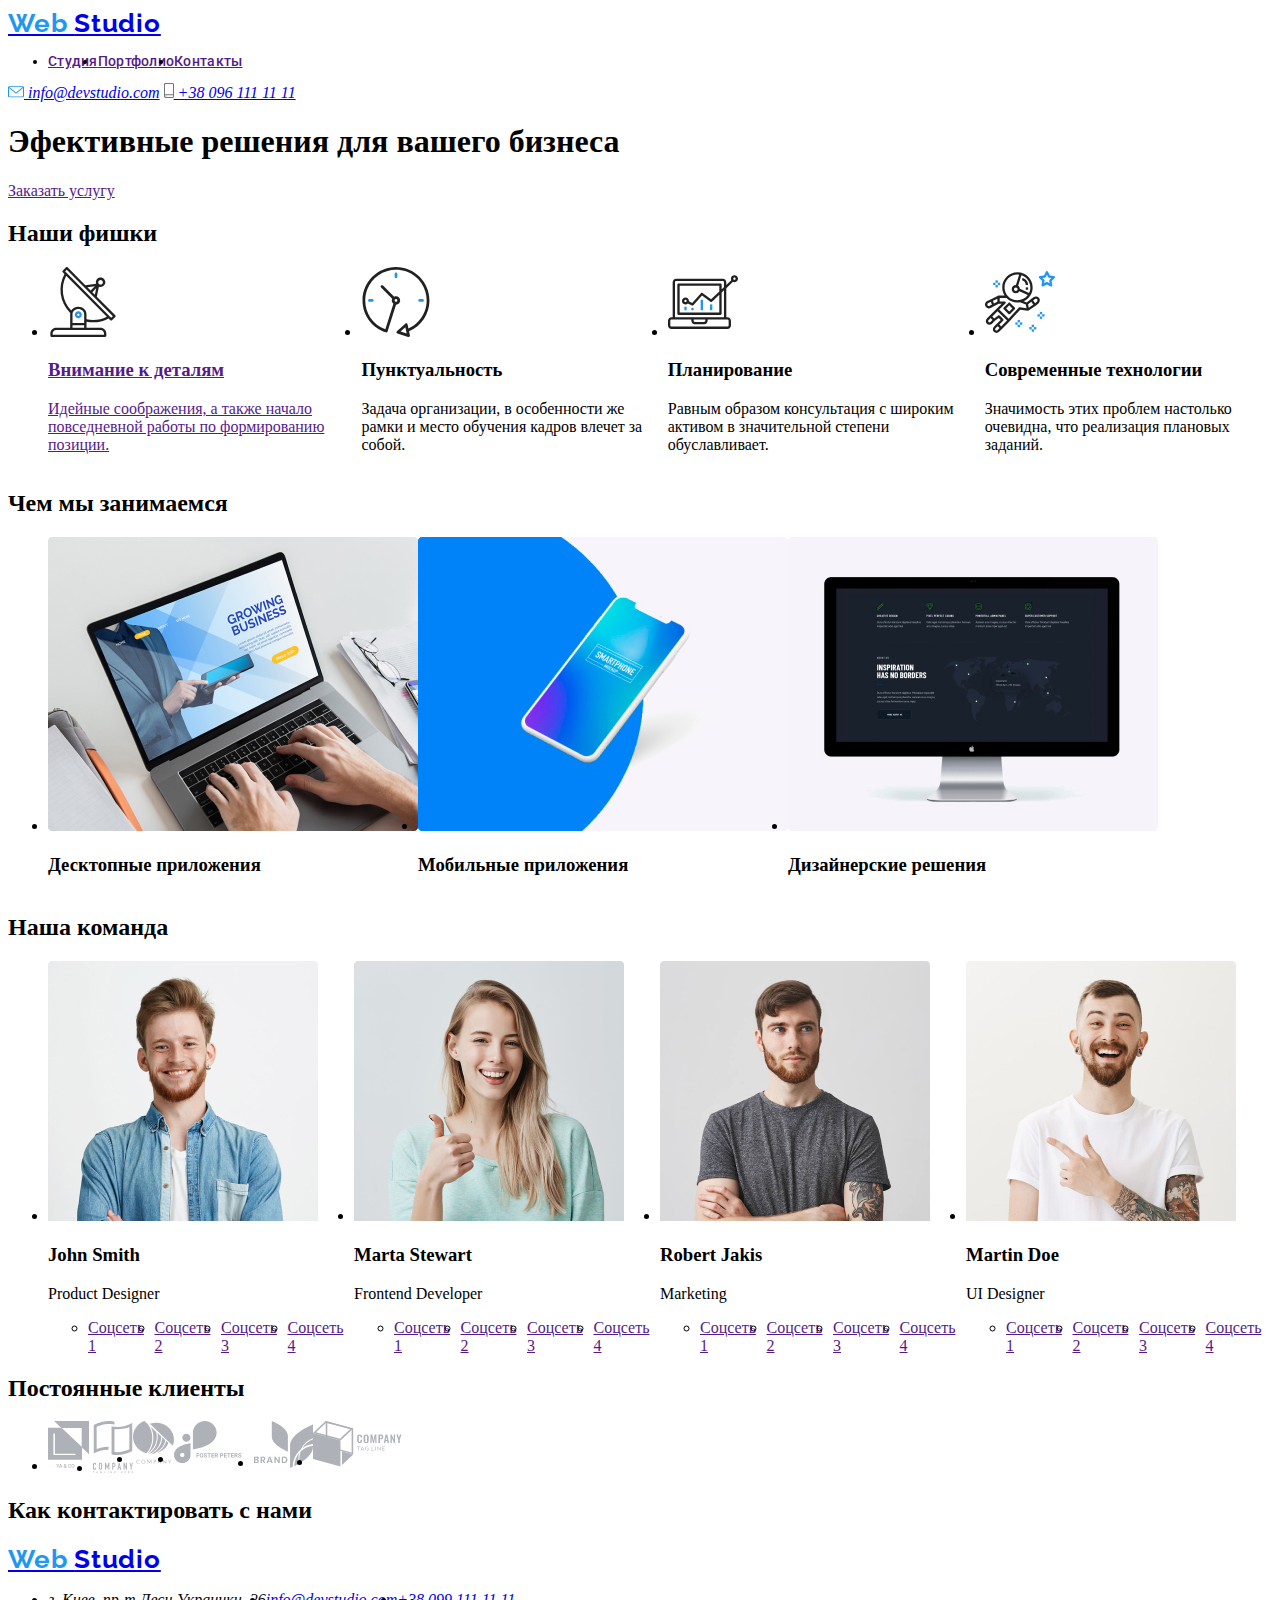
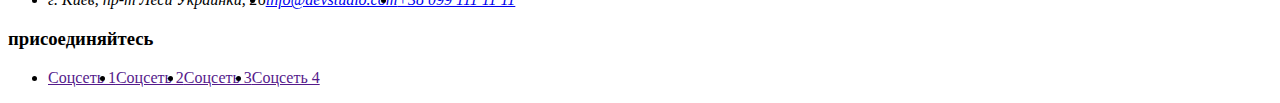
==== index.html @ 034b57d1 "Меняет название файла index.html" ====
<!DOCTYPE html>
<html lang="ru">
<head>
	<meta charset="UTF-8">
	<meta name="viewport" content="width=device-width, initial-scale=1.0">
	<link rel="stylesheet" href="./css/style.css">
	
	<link href="https://fonts.googleapis.com/css2?family=Raleway:wght@700&display=swap" rel="stylesheet">
	<link href="https://fonts.googleapis.com/css2?family=Roboto:wght@500&display=swap" rel="stylesheet">
	
	<title>Web Studio</title>
</head>
<body>
	<header class="head">
		
		<nav class="menu-nav">
			<a class="logo" href="/">
				<span class="logo-text-web">Web </span>
				<span>Studio</span>
			</a>
		
			<ul>
				<li><a href="">Студия</a></li>
				<li><a href="">Портфолио</a></li>
				<li><a href="">Контакты</a></li>
			</ul>
		</nav>

		<address class="mail-and-tel">
			<a href="mailto:info@devstudio.com">
				<img src="./images/email.svg" alt="Электронная почта"> 
				info@devstudio.com</a>
			<a href="tel:+380961111111"><img src="./images/smartphone.svg" alt="Смартфон">
				 +38 096 111 11 11</a>
		</address>

	</header>

	<main>

		<section class="order">
			<h1>
				Эфективные решения для вашего бизнеса
			</h1>
			<a href="">Заказать услугу</a> 
		</section>

		<section class="features">

			<!-- Не отображать заголовок -->
			<h2>Наши фишки</h2>

			<ul>
				<li>
					<a href="">
						<img class="skils" src="./images/antenna.svg" alt="Антены">
						<h3>Внимание к деталям</h3>
						<p>
							Идейные соображения, а также начало повседневной работы по формированию позиции.
						</p>
					</a>
				</li>

				<li>
					<img src="./images/clock.svg" alt="Часы">
					<h3>Пунктуальность</h3>
					<p>
						Задача организации, в особенности же рамки и место обучения кадров влечет за собой.
					</p>
				</li>

				<li>
					<img src="./images/diagram.svg" alt="Диаграммы">
					<h3>Планирование</h3>
					<p>
						Равным образом консультация с широким активом в значительной степени обуславливает.
					</p>
				</li>

				<li>
					<img src="./images/astronaut.svg" alt="Космонавт">
					<h3>Современные технологии</h3>
					<p>
						Значимость этих проблем настолько очевидна, что реализация плановых заданий.
					</p>
				</li>
			</ul>
		</section>
				<!-- Разделительная черта, или нижняя граница блока -->
		<section class="what-we-do">
			<h2>Чем мы занимаемся</h2>
			<ul>
				<li>
					<img src="./images/desctop-app.jpg" alt="Десктопные приложения">
					<h3>Десктопные приложения</h3>
				</li>
				<li>
					<img src="./images/mobile-app.jpg" alt="Мобильные приложения">
					<h3>Мобильные приложения</h3>
				</li>
				<li>
					<img src="./images/design-decisions.jpg" alt="Дизайнерские решения">
					<h3>Дизайнерские решения</h3>
				</li>
			</ul>
		</section>

		<section class="our-team">
			<h2>Наша команда</h2>
			<ul>
				<li>
					<img src="./images/John-Smith.jpg" alt="John Smith">
					<h3>John Smith</h3>
					<p>Product Designer</p>
					<ul>
						<li><a href="">Соцсеть 1</a></li>
						<li><a href="">Соцсеть 2</a></li>
						<li><a href="">Соцсеть 3</a></li>
						<li><a href="">Соцсеть 4</a></li>
					</ul>
				</li>

				<li>
					<img src="./images/Marta-Stewart.jpg" alt="Marta Stewart">
					<h3>Marta Stewart</h3>
					<p>Frontend Developer</p>
					<ul>
						<li><a href="">Соцсеть 1</a></li>
						<li><a href="">Соцсеть 2</a></li>
						<li><a href="">Соцсеть 3</a></li>
						<li><a href="">Соцсеть 4</a></li>
					</ul>
				</li>

				<li>
					<img src="./images/Robert-Jakis.jpg" alt="Robert Jakis">
					<h3>Robert Jakis</h3>
					<p>Marketing</p>
					<ul>
						<li><a href="">Соцсеть 1</a></li>
						<li><a href="">Соцсеть 2</a></li>
						<li><a href="">Соцсеть 3</a></li>
						<li><a href="">Соцсеть 4</a></li>
					</ul>
				</li>

				<li>
					<img src="./images/Martin-Doe.jpg" alt="Martin Doe">
					<h3>Martin Doe</h3>
					<p>UI Designer</p>
					<ul>
						<li><a href="">Соцсеть 1</a></li>
						<li><a href="">Соцсеть 2</a></li>
						<li><a href="">Соцсеть 3</a></li>
						<li><a href="">Соцсеть 4</a></li>
					</ul>
				</li>
			</ul>
		</section>

		<section class="our-clients">
			<h2>Постоянные клиенты</h2>
			<ul>
				<li><a href=""><img src="./images/client1.svg" alt="Клиент 1"></a></li>
				<li><a href=""><img src="./images/client2.svg" alt="Клиент 2"></a></li>
				<li><a href=""><img src="./images/client3.svg" alt="Клиент 3"></a></li>
				<li><a href=""><img src="./images/client4.svg" alt="Клиент 4"></a></li>
				<li><a href=""><img src="./images/client5.svg" alt="Клиент 5"></a></li>
				<li><a href=""><img src="./images/client6.svg" alt="Клиент 6"></a></li>
			</ul>
		</section>

	</main>

	<footer class="">
		<!-- Не отображать заголовок-->
		<h2>Как контактировать с нами</h2>

		<a class="logo" href="/">
			<span class="logo-text-web">Web </span>
			<span>Studio</span>
		</a>

		<address class="our-address">
			<ul>
				<li>г. Киев, пр-т Леси Украинки, 26</li>
				<li>
					<a href="mailto:info@devstudio.com">info@devstudio.com</a>
				</li>
				<li>
					<a href="tel:+380961111111">+38 099 111 11 11</a>
				</li>
			</ul>
		</address>

		<div class="social">
			<h3>присоединяйтесь</h3>
			<ul>
				<li><a href="">Соцсеть 1</a></li>
				<li><a href="">Соцсеть 2</a></li>
				<li><a href="">Соцсеть 3</a></li>
				<li><a href="">Соцсеть 4</a></li>
			</ul>
		</div>
		<!-- Форма регистрации не готова -->
		<!-- <form class="e-mail-input" action="">
			<h3>Подпишитесь на рассылку</h3>
			<input type="text">
			<button>Подписаться</button>
		</form> -->
	</footer>
	<!-- Разделительная черта, или нижняя граница блока -->

</body>
</html>
---- css/style.css ----
.logo {
	font-family: Raleway;
	font-style: normal;
	font-weight: bold;
	font-size: 26px;
	line-height: 31px;

	letter-spacing: 0.03em;
}

.logo-text-web {
	color: #2196f3;
}

.menu-nav {
	font-family: Roboto;
	font-style: normal;
	font-weight: 500;
	font-size: 14px;
	line-height: 16px;
	letter-spacing: 0.02em;
}

ul {
	display: flex;
}
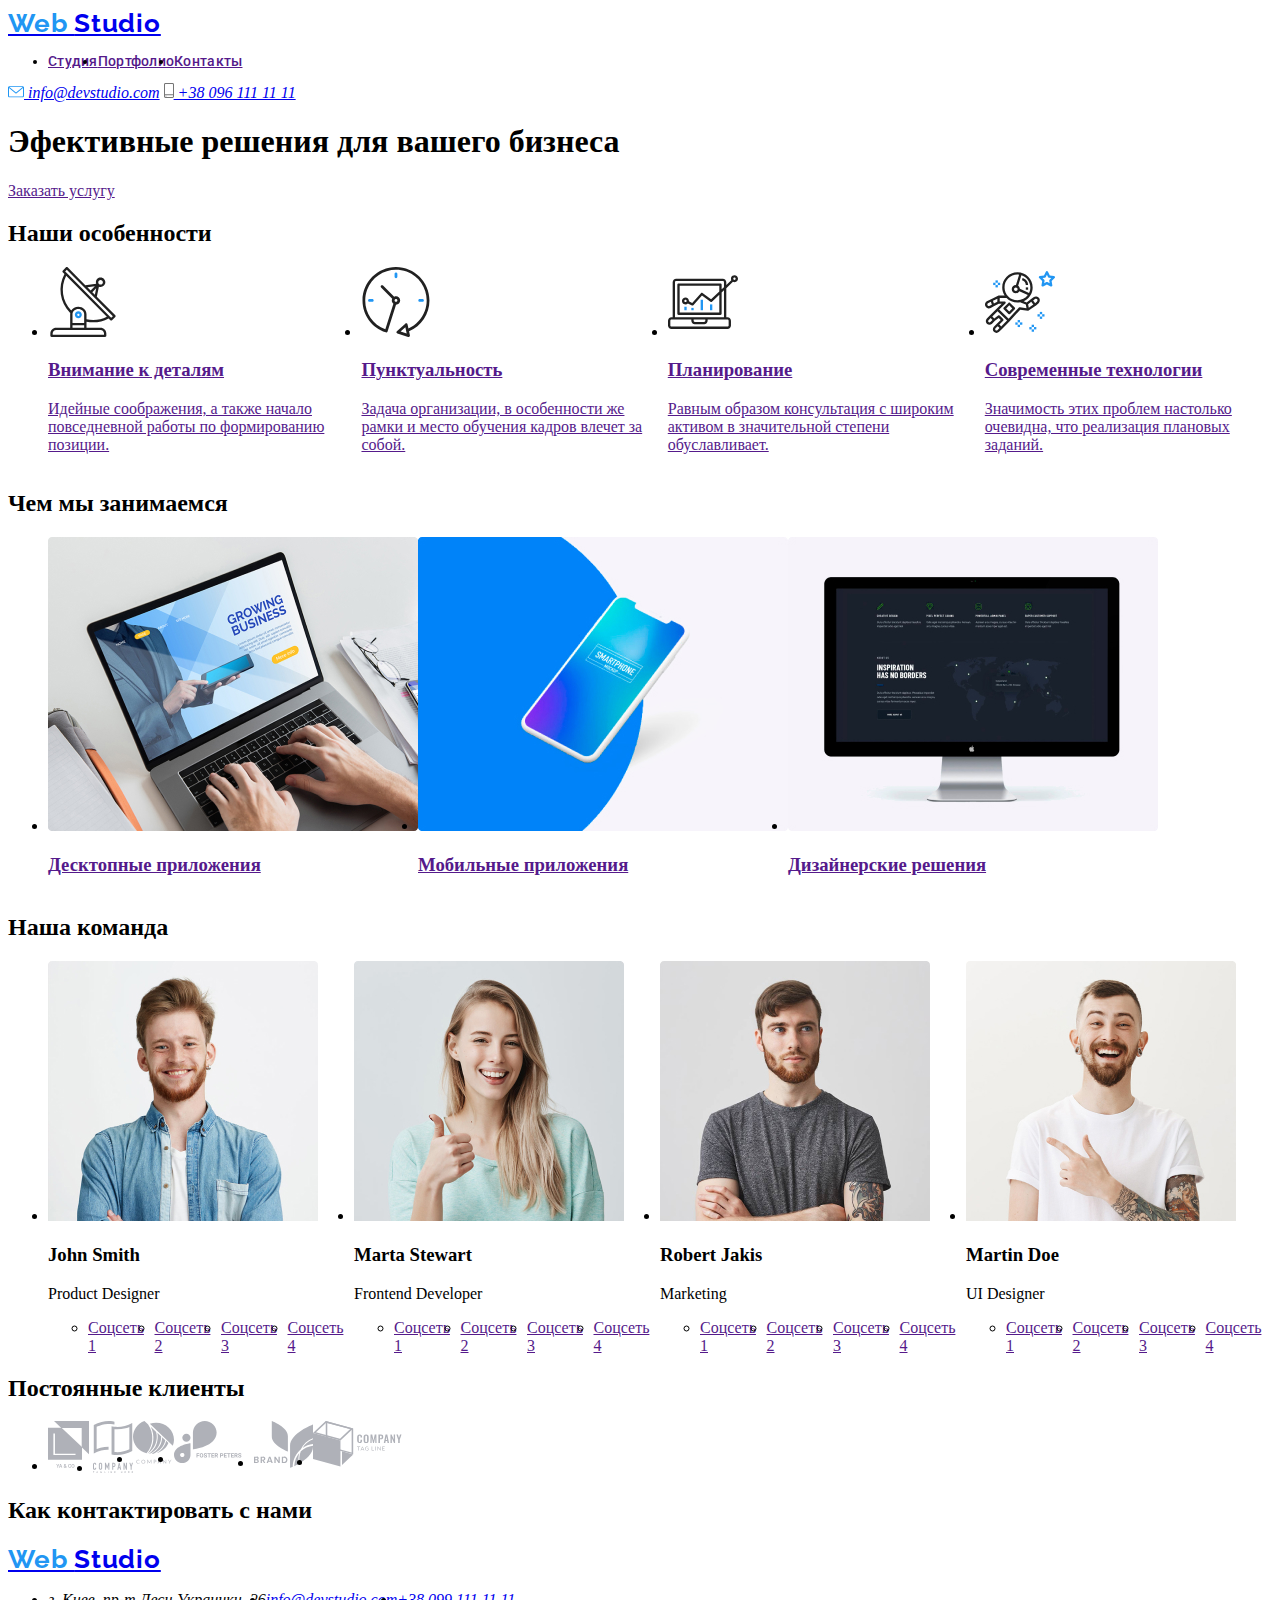
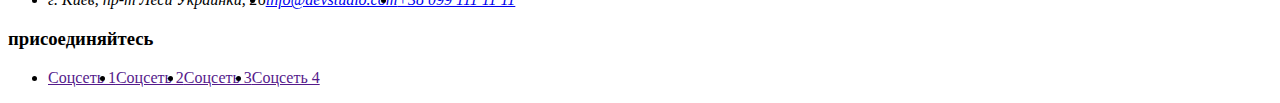
==== commit 1a8eca36: "Добавляет ссылки в раздел Чем Мы Занимаемся" ====
--- a/index.html
+++ b/index.html
@@ -48,7 +48,7 @@
 		<section class="features">
 
 			<!-- Не отображать заголовок -->
-			<h2>Наши фишки</h2>
+			<h2>Наши особенности</h2>
 
 			<ul>
 				<li>
@@ -62,27 +62,33 @@
 				</li>
 
 				<li>
-					<img src="./images/clock.svg" alt="Часы">
-					<h3>Пунктуальность</h3>
-					<p>
-						Задача организации, в особенности же рамки и место обучения кадров влечет за собой.
-					</p>
-				</li>
-
-				<li>
-					<img src="./images/diagram.svg" alt="Диаграммы">
-					<h3>Планирование</h3>
-					<p>
-						Равным образом консультация с широким активом в значительной степени обуславливает.
-					</p>
-				</li>
-
-				<li>
-					<img src="./images/astronaut.svg" alt="Космонавт">
-					<h3>Современные технологии</h3>
-					<p>
-						Значимость этих проблем настолько очевидна, что реализация плановых заданий.
-					</p>
+					<a href="">
+						<img src="./images/clock.svg" alt="Часы">
+						<h3>Пунктуальность</h3>
+						<p>
+							Задача организации, в особенности же рамки и место обучения кадров влечет за собой.
+						</p>
+					</a>
+				</li>
+
+				<li>
+					<a href="">
+						<img src="./images/diagram.svg" alt="Диаграммы">
+						<h3>Планирование</h3>
+						<p>
+							Равным образом консультация с широким активом в значительной степени обуславливает.
+						</p>
+					</a>
+				</li>
+
+				<li>
+					<a href="">
+						<img src="./images/astronaut.svg" alt="Космонавт">
+						<h3>Современные технологии</h3>
+						<p>
+							Значимость этих проблем настолько очевидна, что реализация плановых заданий.
+						</p>
+					</a>
 				</li>
 			</ul>
 		</section>
@@ -91,16 +97,22 @@
 			<h2>Чем мы занимаемся</h2>
 			<ul>
 				<li>
-					<img src="./images/desctop-app.jpg" alt="Десктопные приложения">
-					<h3>Десктопные приложения</h3>
-				</li>
-				<li>
-					<img src="./images/mobile-app.jpg" alt="Мобильные приложения">
-					<h3>Мобильные приложения</h3>
-				</li>
-				<li>
-					<img src="./images/design-decisions.jpg" alt="Дизайнерские решения">
-					<h3>Дизайнерские решения</h3>
+					<a href="">
+						<img src="./images/desctop-app.jpg" alt="Десктопные приложения">
+						<h3>Десктопные приложения</h3>
+					</a>
+				</li>
+				<li>
+					<a href="">
+						<img src="./images/mobile-app.jpg" alt="Мобильные приложения">
+						<h3>Мобильные приложения</h3>
+					</a>
+				</li>
+				<li>
+					<a href="">
+						<img src="./images/design-decisions.jpg" alt="Дизайнерские решения">
+						<h3>Дизайнерские решения</h3>
+					</a>
 				</li>
 			</ul>
 		</section>
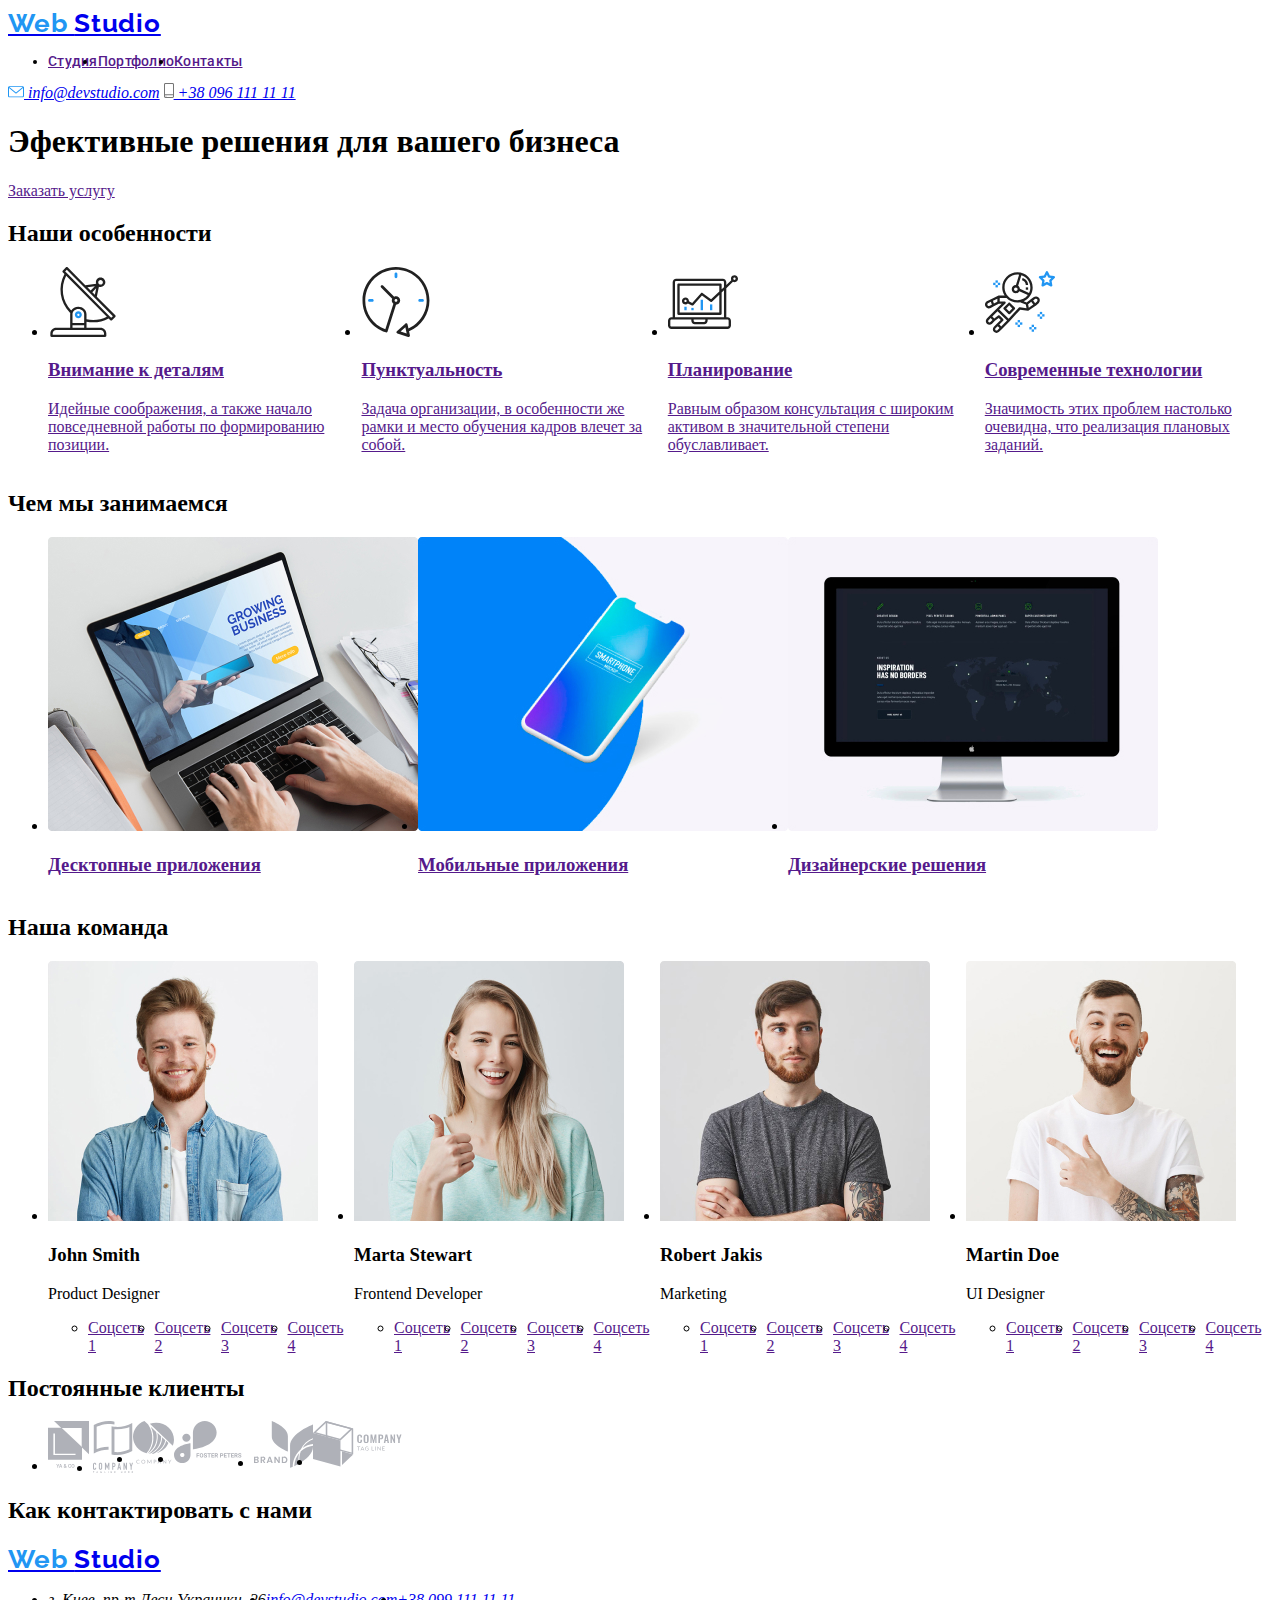
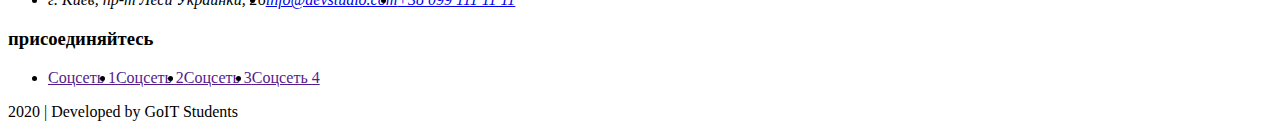
==== commit 19a8646e: "Добавляет в footer команду разработчиков" ====
--- a/index.html
+++ b/index.html
@@ -98,19 +98,19 @@
 			<ul>
 				<li>
 					<a href="">
-						<img src="./images/desctop-app.jpg" alt="Десктопные приложения">
+						<img src="./images/desctop-app.jpg" alt="Десктопные приложения" width="370" height="294">
 						<h3>Десктопные приложения</h3>
 					</a>
 				</li>
 				<li>
 					<a href="">
-						<img src="./images/mobile-app.jpg" alt="Мобильные приложения">
+						<img src="./images/mobile-app.jpg" alt="Мобильные приложения" width="370" height="294">
 						<h3>Мобильные приложения</h3>
 					</a>
 				</li>
 				<li>
 					<a href="">
-						<img src="./images/design-decisions.jpg" alt="Дизайнерские решения">
+						<img src="./images/design-decisions.jpg" alt="Дизайнерские решения" width="370" height="294">
 						<h3>Дизайнерские решения</h3>
 					</a>
 				</li>
@@ -121,7 +121,7 @@
 			<h2>Наша команда</h2>
 			<ul>
 				<li>
-					<img src="./images/John-Smith.jpg" alt="John Smith">
+					<img src="./images/John-Smith.jpg" alt="John Smith" width="270" height="260">
 					<h3>John Smith</h3>
 					<p>Product Designer</p>
 					<ul>
@@ -133,7 +133,7 @@
 				</li>
 
 				<li>
-					<img src="./images/Marta-Stewart.jpg" alt="Marta Stewart">
+					<img src="./images/Marta-Stewart.jpg" alt="Marta Stewart" width="270" height="260">
 					<h3>Marta Stewart</h3>
 					<p>Frontend Developer</p>
 					<ul>
@@ -145,7 +145,7 @@
 				</li>
 
 				<li>
-					<img src="./images/Robert-Jakis.jpg" alt="Robert Jakis">
+					<img src="./images/Robert-Jakis.jpg" alt="Robert Jakis" width="270" height="260">
 					<h3>Robert Jakis</h3>
 					<p>Marketing</p>
 					<ul>
@@ -157,7 +157,7 @@
 				</li>
 
 				<li>
-					<img src="./images/Martin-Doe.jpg" alt="Martin Doe">
+					<img src="./images/Martin-Doe.jpg" alt="Martin Doe" width="270" height="260">
 					<h3>Martin Doe</h3>
 					<p>UI Designer</p>
 					<ul>
@@ -220,6 +220,9 @@
 			<input type="text">
 			<button>Подписаться</button>
 		</form> -->
+		<p>
+			2020 | Developed by GoIT Students
+		</p>
 	</footer>
 	<!-- Разделительная черта, или нижняя граница блока -->
 
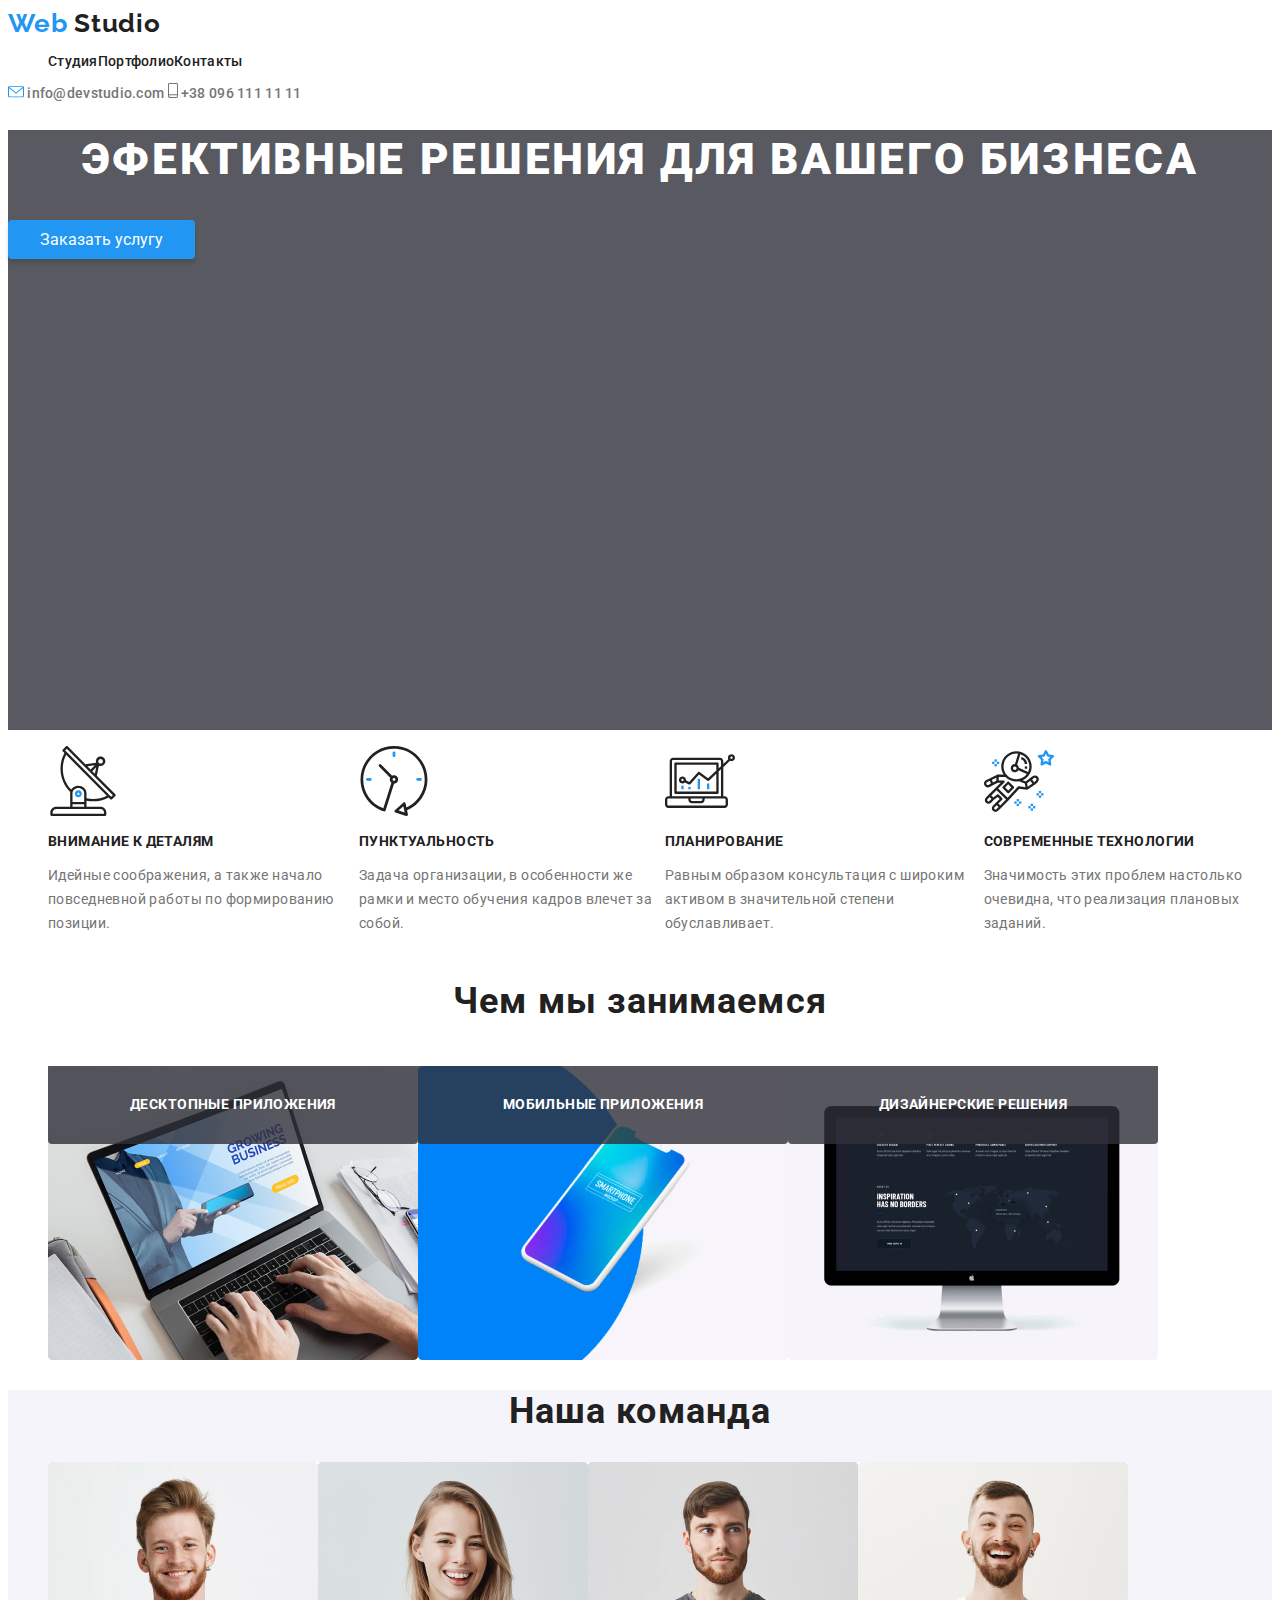
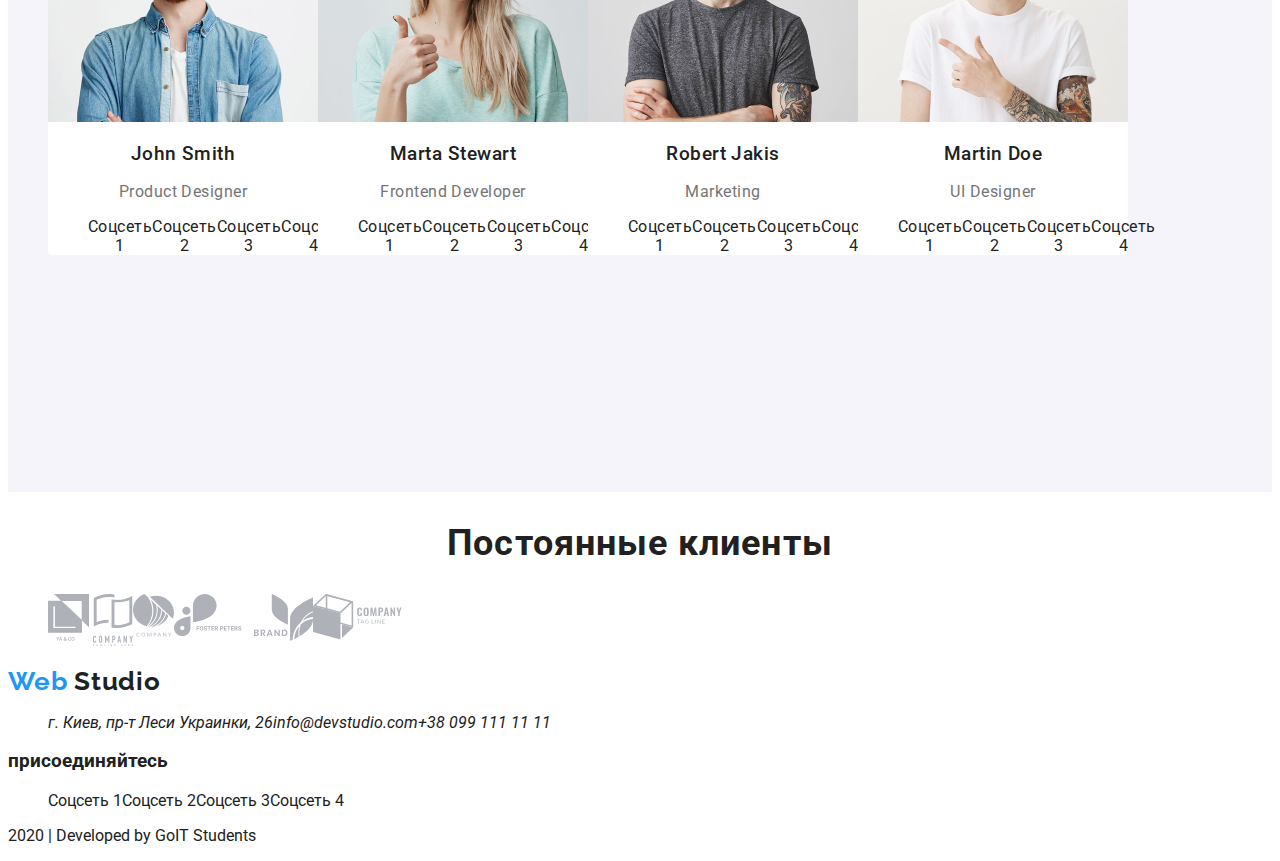
==== commit f45a2f98: "Добавляет разметку страницы Портфолио" ====
--- a/index.html
+++ b/index.html
@@ -21,7 +21,7 @@
 		
 			<ul>
 				<li><a href="">Студия</a></li>
-				<li><a href="">Портфолио</a></li>
+				<li><a href="./portfolio.html">Портфолио</a></li>
 				<li><a href="">Контакты</a></li>
 			</ul>
 		</nav>
@@ -39,16 +39,18 @@
 	<main>
 
 		<section class="order">
-			<h1>
-				Эфективные решения для вашего бизнеса
-			</h1>
-			<a href="">Заказать услугу</a> 
+			<div>
+				<h1>
+					Эфективные решения для вашего бизнеса
+				</h1>
+				<a href="">Заказать услугу</a> 
+			</div>
 		</section>
 
 		<section class="features">
 
 			<!-- Не отображать заголовок -->
-			<h2>Наши особенности</h2>
+			<h2 class="no-display">Наши особенности</h2>
 
 			<ul>
 				<li>
@@ -97,22 +99,26 @@
 			<h2>Чем мы занимаемся</h2>
 			<ul>
 				<li>
-					<a href="">
-						<img src="./images/desctop-app.jpg" alt="Десктопные приложения" width="370" height="294">
-						<h3>Десктопные приложения</h3>
-					</a>
-				</li>
-				<li>
-					<a href="">
-						<img src="./images/mobile-app.jpg" alt="Мобильные приложения" width="370" height="294">
-						<h3>Мобильные приложения</h3>
-					</a>
-				</li>
-				<li>
-					<a href="">
-						<img src="./images/design-decisions.jpg" alt="Дизайнерские решения" width="370" height="294">
-						<h3>Дизайнерские решения</h3>
-					</a>
+					<div class="desctop-app">
+						<a href="">
+							<!-- <img src="./images/desctop-app.jpg" alt="Десктопные приложения" width="370" height="294"> -->
+							<h3>Десктопные приложения</h3>
+						</a>
+					</div>
+				</li>
+				<li>
+					<div class="mobile-app">
+						<a href="">
+							<h3>Мобильные приложения</h3>
+						</a>
+					</div>
+				</li>
+				<li>
+					<div class="design-descriptions">
+						<a href="">
+							<h3>Дизайнерские решения</h3>
+						</a>
+					</div>
 				</li>
 			</ul>
 		</section>
@@ -121,51 +127,60 @@
 			<h2>Наша команда</h2>
 			<ul>
 				<li>
-					<img src="./images/John-Smith.jpg" alt="John Smith" width="270" height="260">
-					<h3>John Smith</h3>
-					<p>Product Designer</p>
-					<ul>
-						<li><a href="">Соцсеть 1</a></li>
-						<li><a href="">Соцсеть 2</a></li>
-						<li><a href="">Соцсеть 3</a></li>
-						<li><a href="">Соцсеть 4</a></li>
-					</ul>
-				</li>
-
-				<li>
-					<img src="./images/Marta-Stewart.jpg" alt="Marta Stewart" width="270" height="260">
-					<h3>Marta Stewart</h3>
-					<p>Frontend Developer</p>
-					<ul>
-						<li><a href="">Соцсеть 1</a></li>
-						<li><a href="">Соцсеть 2</a></li>
-						<li><a href="">Соцсеть 3</a></li>
-						<li><a href="">Соцсеть 4</a></li>
-					</ul>
-				</li>
-
-				<li>
-					<img src="./images/Robert-Jakis.jpg" alt="Robert Jakis" width="270" height="260">
-					<h3>Robert Jakis</h3>
-					<p>Marketing</p>
-					<ul>
-						<li><a href="">Соцсеть 1</a></li>
-						<li><a href="">Соцсеть 2</a></li>
-						<li><a href="">Соцсеть 3</a></li>
-						<li><a href="">Соцсеть 4</a></li>
-					</ul>
-				</li>
-
-				<li>
-					<img src="./images/Martin-Doe.jpg" alt="Martin Doe" width="270" height="260">
-					<h3>Martin Doe</h3>
-					<p>UI Designer</p>
-					<ul>
-						<li><a href="">Соцсеть 1</a></li>
-						<li><a href="">Соцсеть 2</a></li>
-						<li><a href="">Соцсеть 3</a></li>
-						<li><a href="">Соцсеть 4</a></li>
-					</ul>
+					<div>
+						<img src="./images/John-Smith.jpg" alt="John Smith" width="270" height="260">
+					
+						<h3 lang="en">John Smith</h3>
+						<p lang="en">Product Designer</p>
+						<ul>
+							<li><a href="" aria-label="ссылка на ">Соцсеть 1</a></li>
+							<li><a href="" aria-label="ссылка на ">Соцсеть 2</a></li>
+							<li><a href="" aria-label="ссылка на ">Соцсеть 3</a></li>
+							<li><a href="" aria-label="ссылка на ">Соцсеть 4</a></li>
+						</ul>
+					</div>
+				</li>
+
+				<li>
+					<div>
+						<img src="./images/Marta-Stewart.jpg" alt="Marta Stewart" width="270" height="260">
+						<h3 lang="en">Marta Stewart</h3>
+						<p lang="en">Frontend Developer</p>
+						<ul>
+							<li><a href="" aria-label="ссылка на ">Соцсеть 1</a></li>
+							<li><a href="" aria-label="ссылка на ">Соцсеть 2</a></li>
+							<li><a href="" aria-label="ссылка на ">Соцсеть 3</a></li>
+							<li><a href="" aria-label="ссылка на ">Соцсеть 4</a></li>
+						</ul>
+					</div>
+				</li>
+
+				<li>
+					<div>
+						<img src="./images/Robert-Jakis.jpg" alt="Robert Jakis" width="270" height="260">
+						<h3 lang="en">Robert Jakis</h3>
+						<p lang="en">Marketing</p>
+						<ul>
+							<li><a href="" aria-label="ссылка на ">Соцсеть 1</a></li>
+							<li><a href="" aria-label="ссылка на ">Соцсеть 2</a></li>
+							<li><a href="" aria-label="ссылка на ">Соцсеть 3</a></li>
+							<li><a href="" aria-label="ссылка на ">Соцсеть 4</a></li>
+						</ul>
+					</div>
+				</li>
+
+				<li>
+					<div>
+						<img src="./images/Martin-Doe.jpg" alt="Martin Doe" width="270" height="260">
+						<h3 lang="en">Martin Doe</h3>
+						<p lang="en">UI Designer</p>
+						<ul>
+							<li><a href="" aria-label="ссылка на ">Соцсеть 1</a></li>
+							<li><a href="" aria-label="ссылка на ">Соцсеть 2</a></li>
+							<li><a href="" aria-label="ссылка на ">Соцсеть 3</a></li>
+							<li><a href="" aria-label="ссылка на ">Соцсеть 4</a></li>
+						</ul>
+					</div>
 				</li>
 			</ul>
 		</section>
@@ -186,7 +201,7 @@
 
 	<footer class="">
 		<!-- Не отображать заголовок-->
-		<h2>Как контактировать с нами</h2>
+		<h2 class="no-display">Как с нами связаться</h2>
 
 		<a class="logo" href="/">
 			<span class="logo-text-web">Web </span>
@@ -208,10 +223,10 @@
 		<div class="social">
 			<h3>присоединяйтесь</h3>
 			<ul>
-				<li><a href="">Соцсеть 1</a></li>
-				<li><a href="">Соцсеть 2</a></li>
-				<li><a href="">Соцсеть 3</a></li>
-				<li><a href="">Соцсеть 4</a></li>
+				<li><a href="" aria-label="ссылка на ">Соцсеть 1</a></li>
+				<li><a href="" aria-label="ссылка на ">Соцсеть 2</a></li>
+				<li><a href="" aria-label="ссылка на ">Соцсеть 3</a></li>
+				<li><a href="" aria-label="ссылка на ">Соцсеть 4</a></li>
 			</ul>
 		</div>
 		<!-- Форма регистрации не готова -->
--- a/css/style.css
+++ b/css/style.css
@@ -1,5 +1,66 @@
+:root {
+	/* Цвет кнопок, hover и focus элементов*/
+	--color-for-hovered: #2196f3;
+
+	/* Цвет текста кнопок и текста на затемненных элементах */
+	--color-for-btn-caption: #ffffff;
+
+	/* Цвет описания emai и tel в header, преимуществ и членов команды*/
+	--color-for-description: #757575;
+
+	/* Радиус скругления для изображений */
+	--radius-borders: 4px;
+}
+
+body {
+	font-family: Roboto, sans-serif;
+	font-style: normal;
+
+	color: #212121;
+}
+
+h2 {
+	font-weight: bold;
+	font-size: 36px;
+	line-height: 42px;
+	text-align: center;
+	letter-spacing: 0.03em;
+
+	text-align: center;
+}
+
+ul {
+	display: flex;
+	/* justify-content: space-between; */
+
+	list-style-type: none;
+}
+
+a {
+	color: inherit;
+	text-decoration: none;
+}
+
+.no-display {
+	display: none;
+}
+
+/* 
++++++++++++++++++++++
+	Header
++++++++++++++++++++++
+*/
+.menu-nav,
+.mail-and-tel {
+	font-weight: 500;
+	font-size: 14px;
+	font-style: normal;
+	line-height: 16px;
+	letter-spacing: 0.02em;
+}
+
 .logo {
-	font-family: Raleway;
+	font-family: Raleway, sans-serif;
 	font-style: normal;
 	font-weight: bold;
 	font-size: 26px;
@@ -12,15 +73,151 @@
 	color: #2196f3;
 }
 
-.menu-nav {
-	font-family: Roboto;
-	font-style: normal;
+.menu-nav ul a:hover,
+.menu-nav ul a:focus,
+.mail-and-tel a:hover,
+.mail-and-tel a:focus {
+	color: var(--color-for-hovered);
+}
+
+.mail-and-tel a {
+	color: var(--color-for-description);
+}
+
+/* 
++++++++++++++++++++++
+	Main
++++++++++++++++++++++
+*/
+/* 
+	+++Раздел Герой+++
+*/
+.order {
+	background: no-repeat url(/images/order-background.jpg);
+}
+
+.order div {
+	height: 600px;
+	background: rgba(47, 48, 58, 0.8);
+}
+
+.order h1 {
+	font-weight: 900;
+	font-size: 44px;
+	line-height: 1.36em;
+	text-align: center;
+	letter-spacing: 0.06em;
+	text-transform: uppercase;
+
+	color: white;
+}
+
+.order a {
+	display: inline-block;
+
+	text-decoration: none;
+	border-radius: var(--radius-borders);
+
+	padding-top: 10px;
+	padding-right: 32px;
+	padding-bottom: 10px;
+	padding-left: 32px;
+
+	color: var(--color-for-btn-caption);
+
+	background-color: var(--color-for-hovered);
+	box-shadow: 0px 4px 4px rgba(0, 0, 0, 0.15);
+}
+
+/* 
+	+++ Наши особенности +++
+*/
+.features h3 {
+	font-size: 14px;
+	line-height: 1.14em;
+	letter-spacing: 0.03em;
+	text-transform: uppercase;
+}
+
+.features p {
+	font-weight: normal;
+	font-size: 14px;
+	line-height: 1.71em;
+	letter-spacing: 0.03em;
+
+	color: var(--color-for-description);
+}
+
+/* 
++++ Чем мы занимаемся +++
+*/
+.what-we-do div {
+	width: 370px;
+	height: 294px;
+
+	border-radius: var(--radius-borders);
+}
+
+.desctop-app {
+	background: no-repeat url(/images/desctop-app.jpg);
+}
+
+.mobile-app {
+	background: no-repeat url(/images/mobile-app.jpg);
+}
+
+.design-descriptions {
+	background: no-repeat url(/images/design-decisions.jpg);
+}
+
+.what-we-do div h3 {
+	display: block;
+
+	padding-top: 27px;
+	padding-bottom: 27px;
+
+	font-weight: bold;
+	font-size: 14px;
+	line-height: 1.71em;
+	text-align: center;
+	letter-spacing: 0.03em;
+	text-transform: uppercase;
+
+	color: var(--color-for-btn-caption);
+
+	background: rgba(47, 48, 58, 0.8);
+
+	border-bottom-left-radius: var(--radius-borders);
+	border-bottom-right-radius: var(--radius-borders);
+}
+/* 
++++ Наша команда +++
+*/
+.our-team {
+	height: 702px;
+
+	font-size: 16px;
+	line-height: 1.19em;
+
+	text-align: center;
+	letter-spacing: 0.03em;
+
+	background: #f5f4fa;
+}
+
+.our-team li div {
+	width: 270px;
+
+	background: #ffffff;
+
+	border-radius: var(--radius-borders);
+}
+
+.our-team h3 {
 	font-weight: 500;
-	font-size: 14px;
-	line-height: 16px;
-	letter-spacing: 0.02em;
-}
-
-ul {
-	display: flex;
-}
+}
+
+.our-team p {
+	font-weight: normal;
+	color: var(--color-for-description);
+}
